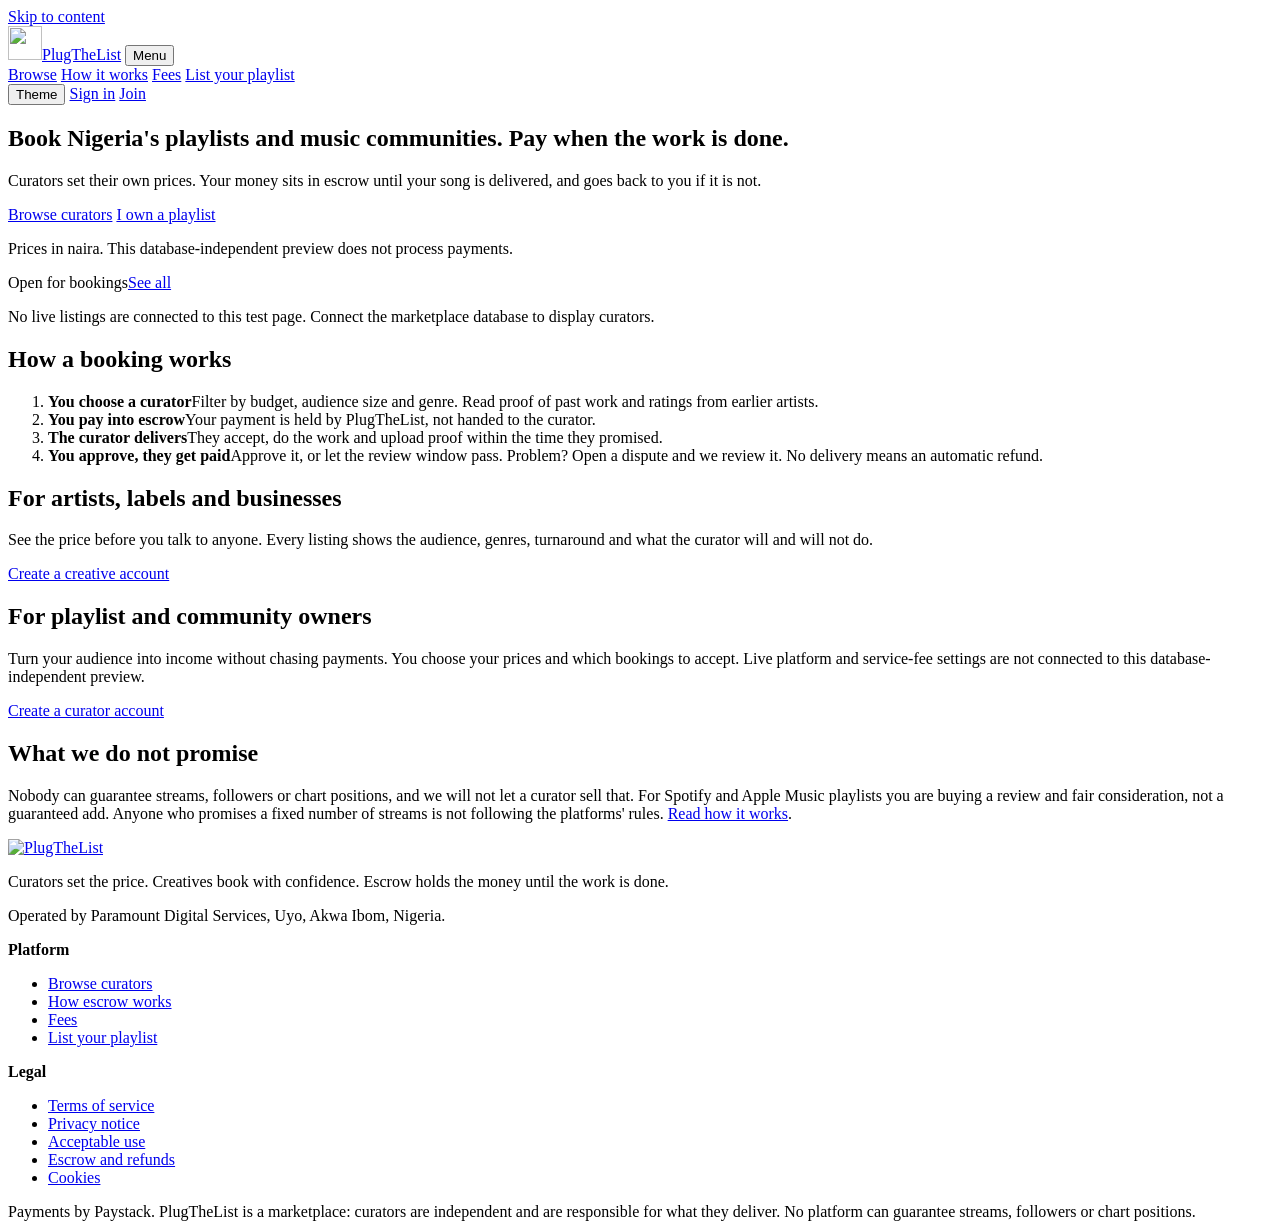
==== index.html @ a1174568 "Add branded static preview for Vercel" ====
<!doctype html>
<html lang="en" data-area="public">
<head>
  <meta charset="utf-8">
  <meta name="viewport" content="width=device-width, initial-scale=1">
  <title>PlugTheList: book Nigerian playlist and community curators</title>
  <meta name="description" content="Book playlists, channels and communities for your music. Every booking is held in escrow and released only when the work is delivered.">
  <meta name="robots" content="noindex, nofollow">
  <link rel="canonical" href="https://plugthelist.vercel.app/">
  <meta name="color-scheme" content="light dark">
  <meta name="theme-color" content="#12130F">
  <meta property="og:site_name" content="PlugTheList">
  <meta property="og:title" content="PlugTheList: book Nigerian playlist and community curators">
  <meta property="og:description" content="Book playlists, channels and communities for your music. Every booking is held in escrow and released only when the work is delivered.">
  <meta property="og:type" content="website">
  <meta property="og:url" content="https://plugthelist.vercel.app/">
  <meta property="og:image" content="https://plugthelist.vercel.app/assets/og-image.png">
  <meta property="og:image:type" content="image/png">
  <meta property="og:image:width" content="1200">
  <meta property="og:image:height" content="1200">
  <meta property="og:image:alt" content="PlugTheList logo">
  <meta name="twitter:card" content="summary_large_image">
  <meta name="twitter:title" content="PlugTheList: book Nigerian playlist and community curators">
  <meta name="twitter:description" content="Book playlists, channels and communities for your music. Every booking is held in escrow and released only when the work is delivered.">
  <meta name="twitter:image" content="https://plugthelist.vercel.app/assets/og-image.png">
  <meta name="twitter:image:alt" content="PlugTheList logo">
  <link rel="icon" href="/assets/favicon.svg" type="image/svg+xml">
  <link rel="icon" href="/assets/icon-192.png" type="image/png" sizes="192x192">
  <link rel="apple-touch-icon" href="/assets/apple-touch-icon.png">
  <link rel="manifest" href="/assets/site.webmanifest">
  <script src="/assets/theme.js"></script>
  <link rel="stylesheet" href="/assets/ptl.css">
  <script src="/assets/ptl.js" defer></script>
</head>
<body class="area-public">
  <a class="skip" href="#main">Skip to content</a>
  <div class="stripe" aria-hidden="true"></div>
  <header class="top">
    <div class="wrap bar">
      <a class="brand" href="/" aria-label="PlugTheList home"><img class="mark" src="/assets/logo-mark.svg" alt="" width="34" height="34"><span class="brand-t">PlugTheList</span></a>
      <button class="navbtn" type="button" aria-expanded="false" aria-controls="nav" data-nav-toggle>Menu</button>
      <nav id="nav" class="nav" aria-label="Main">
        <a href="/browse">Browse</a>
        <a href="/how-it-works">How it works</a>
        <a href="/pricing">Fees</a>
        <a href="/auth/register/curator">List your playlist</a>
      </nav>
      <div class="acct">
        <button class="themebtn" type="button" data-theme-toggle aria-label="Switch light or dark theme">Theme</button>
        <a class="link" href="/auth/login">Sign in</a>
        <a class="btn small" href="/auth/register">Join</a>
      </div>
    </div>
  </header>
  <div id="main" tabindex="-1">
    <section class="hero">
      <div class="wrap hero-grid">
        <div>
          <h1>Book Nigeria's playlists and music communities. Pay when the work is done.</h1>
          <p class="lede">Curators set their own prices. Your money sits in escrow until your song is delivered, and goes back to you if it is not.</p>
          <p class="cta">
            <a class="btn" href="/browse">Browse curators</a>
            <a class="btn ghost" href="/auth/register/curator">I own a playlist</a>
          </p>
          <p class="muted small">Prices in naira. This database-independent preview does not process payments.</p>
        </div>
        <aside class="board" aria-label="Curators you can book now">
          <div class="board-head"><span>Open for bookings</span><a href="/browse">See all</a></div>
          <p class="empty">No live listings are connected to this test page. Connect the marketplace database to display curators.</p>
        </aside>
      </div>
    </section>
    <section class="wrap steps">
      <h2>How a booking works</h2>
      <ol class="flow">
        <li><strong>You choose a curator</strong><span>Filter by budget, audience size and genre. Read proof of past work and ratings from earlier artists.</span></li>
        <li><strong>You pay into escrow</strong><span>Your payment is held by PlugTheList, not handed to the curator.</span></li>
        <li><strong>The curator delivers</strong><span>They accept, do the work and upload proof within the time they promised.</span></li>
        <li><strong>You approve, they get paid</strong><span>Approve it, or let the review window pass. Problem? Open a dispute and we review it. No delivery means an automatic refund.</span></li>
      </ol>
    </section>
    <section class="wrap split">
      <div>
        <h2>For artists, labels and businesses</h2>
        <p>See the price before you talk to anyone. Every listing shows the audience, genres, turnaround and what the curator will and will not do.</p>
        <p><a class="btn" href="/auth/register/creative">Create a creative account</a></p>
      </div>
      <div>
        <h2>For playlist and community owners</h2>
        <p>Turn your audience into income without chasing payments. You choose your prices and which bookings to accept. Live platform and service-fee settings are not connected to this database-independent preview.</p>
        <p><a class="btn" href="/auth/register/curator">Create a curator account</a></p>
      </div>
    </section>
    <section class="wrap honest">
      <h2>What we do not promise</h2>
      <p>Nobody can guarantee streams, followers or chart positions, and we will not let a curator sell that. For Spotify and Apple Music playlists you are buying a review and fair consideration, not a guaranteed add. Anyone who promises a fixed number of streams is not following the platforms' rules. <a href="/how-it-works">Read how it works</a>.</p>
    </section>
  </div>
  <footer class="foot">
    <div class="wrap foot-grid">
      <div><a class="foot-brand" href="/" aria-label="PlugTheList home"><img class="foot-logo" src="/assets/logo-horizontal-dark.svg" alt="PlugTheList" width="875" height="236"></a><p class="muted">Curators set the price. Creatives book with confidence. Escrow holds the money until the work is done.</p><p class="muted small">Operated by Paramount Digital Services, Uyo, Akwa Ibom, Nigeria.</p></div>
      <div><strong>Platform</strong><ul>
        <li><a href="/browse">Browse curators</a></li>
        <li><a href="/how-it-works">How escrow works</a></li>
        <li><a href="/pricing">Fees</a></li>
        <li><a href="/auth/register/curator">List your playlist</a></li>
      </ul></div>
      <div><strong>Legal</strong><ul>
        <li><a href="/terms">Terms of service</a></li>
        <li><a href="/privacy">Privacy notice</a></li>
        <li><a href="/acceptable-use">Acceptable use</a></li>
        <li><a href="/escrow-refunds">Escrow and refunds</a></li>
        <li><a href="/cookies">Cookies</a></li>
      </ul></div>
    </div>
    <div class="wrap legalline small muted">Payments by Paystack. PlugTheList is a marketplace: curators are independent and are responsible for what they deliver. No platform can guarantee streams, followers or chart positions.</div>
  </footer>
</body>
</html>
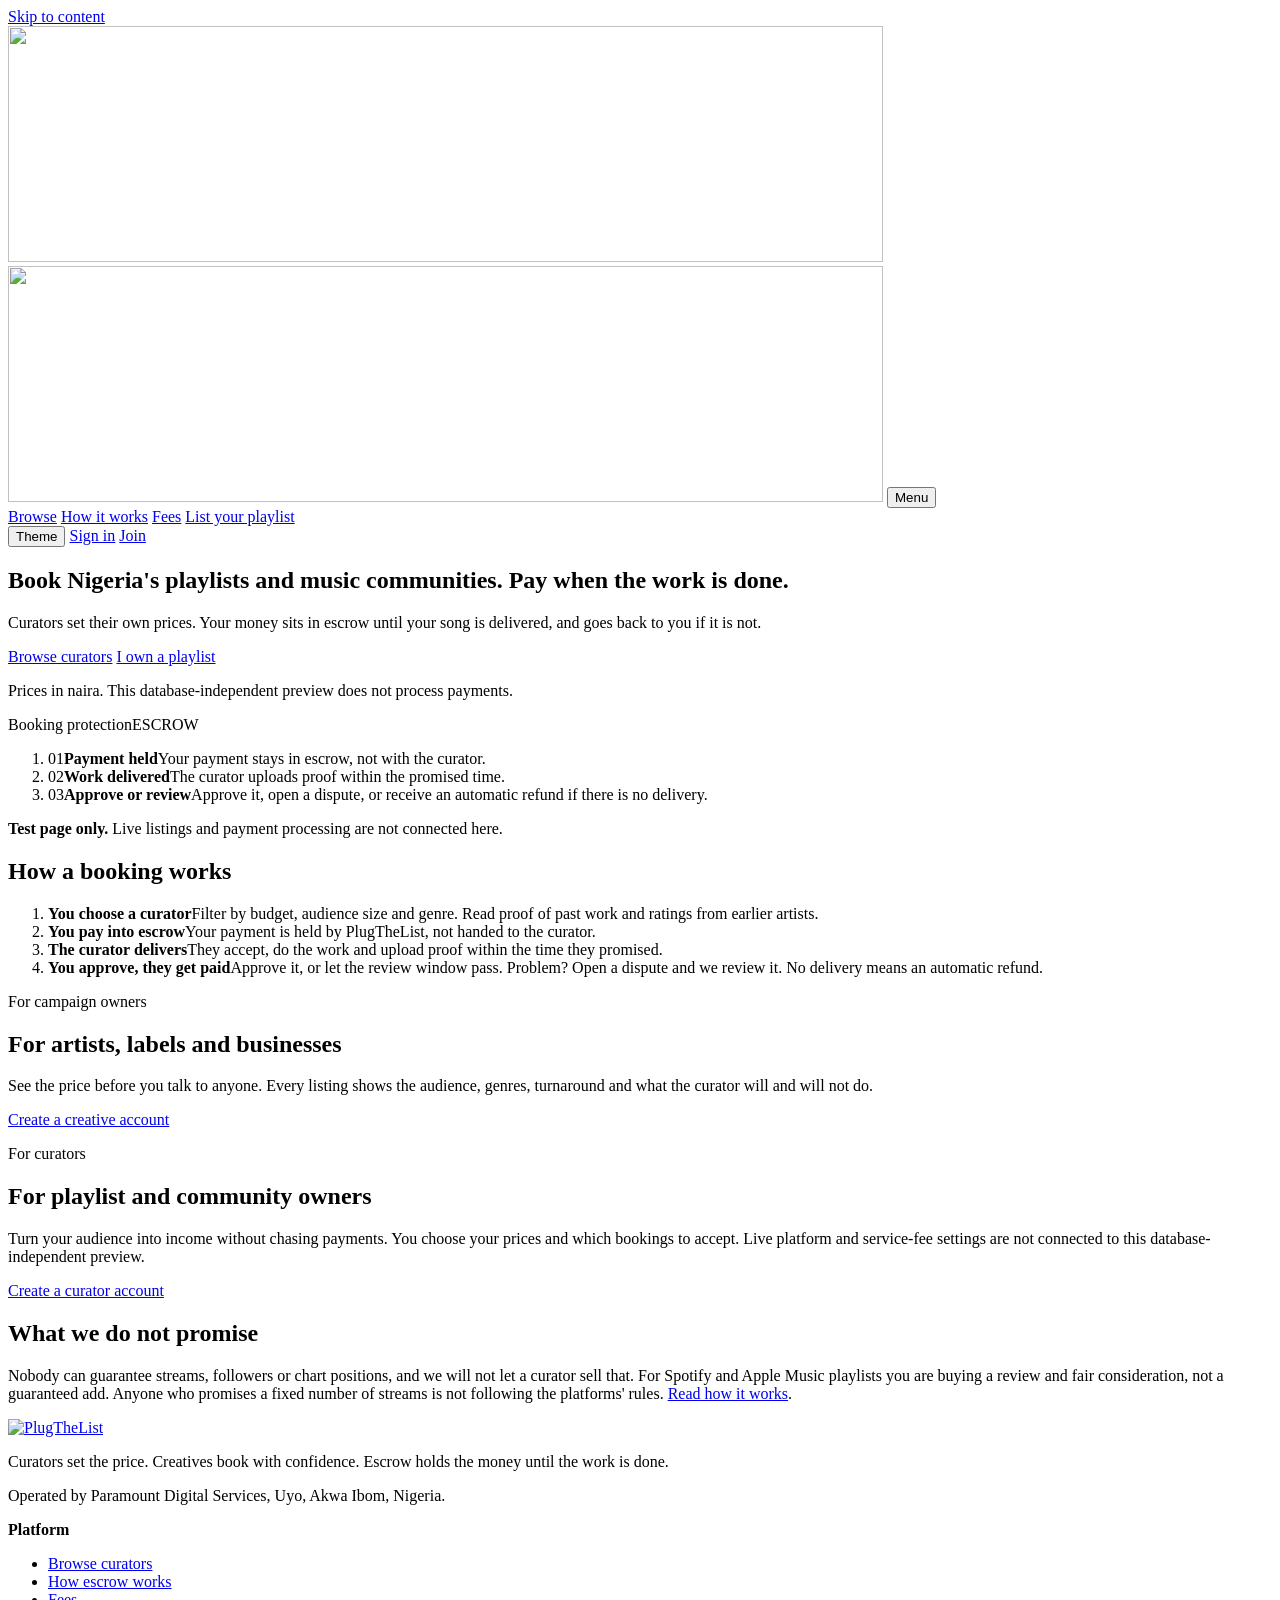
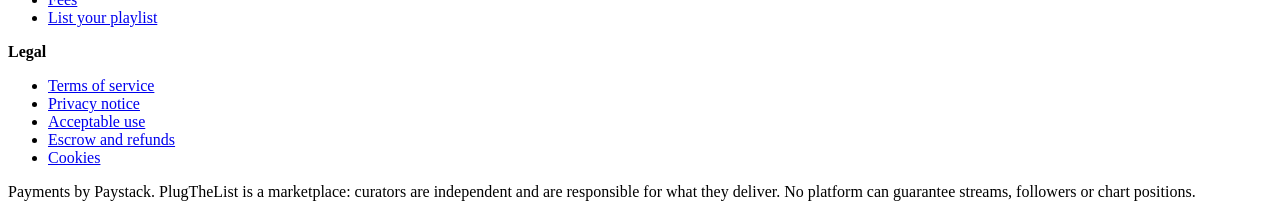
==== commit 5dbbcb59: "Polish PlugTheList homepage branding and trust flow" ====
--- a/index.html
+++ b/index.html
@@ -37,7 +37,7 @@
   <div class="stripe" aria-hidden="true"></div>
   <header class="top">
     <div class="wrap bar">
-      <a class="brand" href="/" aria-label="PlugTheList home"><img class="mark" src="/assets/logo-mark.svg" alt="" width="34" height="34"><span class="brand-t">PlugTheList</span></a>
+      <a class="brand" href="/" aria-label="PlugTheList home"><img class="brand-logo brand-logo-light" src="/assets/logo-horizontal.svg" alt="" width="875" height="236"><img class="brand-logo brand-logo-dark" src="/assets/logo-horizontal-dark.svg" alt="" width="875" height="236"></a>
       <button class="navbtn" type="button" aria-expanded="false" aria-controls="nav" data-nav-toggle>Menu</button>
       <nav id="nav" class="nav" aria-label="Main">
         <a href="/browse">Browse</a>
@@ -64,9 +64,14 @@
           </p>
           <p class="muted small">Prices in naira. This database-independent preview does not process payments.</p>
         </div>
-        <aside class="board" aria-label="Curators you can book now">
-          <div class="board-head"><span>Open for bookings</span><a href="/browse">See all</a></div>
-          <p class="empty">No live listings are connected to this test page. Connect the marketplace database to display curators.</p>
+        <aside class="board preview-board" aria-label="Booking protection preview">
+          <div class="board-head"><span>Booking protection</span><span class="board-badge">ESCROW</span></div>
+          <ol class="preview-steps">
+            <li class="preview-step"><span class="preview-number" aria-hidden="true">01</span><span class="preview-copy"><strong>Payment held</strong><span>Your payment stays in escrow, not with the curator.</span></span></li>
+            <li class="preview-step"><span class="preview-number" aria-hidden="true">02</span><span class="preview-copy"><strong>Work delivered</strong><span>The curator uploads proof within the promised time.</span></span></li>
+            <li class="preview-step"><span class="preview-number" aria-hidden="true">03</span><span class="preview-copy"><strong>Approve or review</strong><span>Approve it, open a dispute, or receive an automatic refund if there is no delivery.</span></span></li>
+          </ol>
+          <p class="preview-note"><strong>Test page only.</strong> Live listings and payment processing are not connected here.</p>
         </aside>
       </div>
     </section>
@@ -79,13 +84,15 @@
         <li><strong>You approve, they get paid</strong><span>Approve it, or let the review window pass. Problem? Open a dispute and we review it. No delivery means an automatic refund.</span></li>
       </ol>
     </section>
-    <section class="wrap split">
-      <div>
+    <section class="wrap split audience-grid">
+      <div class="audience-card">
+        <p class="audience-eyebrow">For campaign owners</p>
         <h2>For artists, labels and businesses</h2>
         <p>See the price before you talk to anyone. Every listing shows the audience, genres, turnaround and what the curator will and will not do.</p>
         <p><a class="btn" href="/auth/register/creative">Create a creative account</a></p>
       </div>
-      <div>
+      <div class="audience-card">
+        <p class="audience-eyebrow">For curators</p>
         <h2>For playlist and community owners</h2>
         <p>Turn your audience into income without chasing payments. You choose your prices and which bookings to accept. Live platform and service-fee settings are not connected to this database-independent preview.</p>
         <p><a class="btn" href="/auth/register/curator">Create a curator account</a></p>
